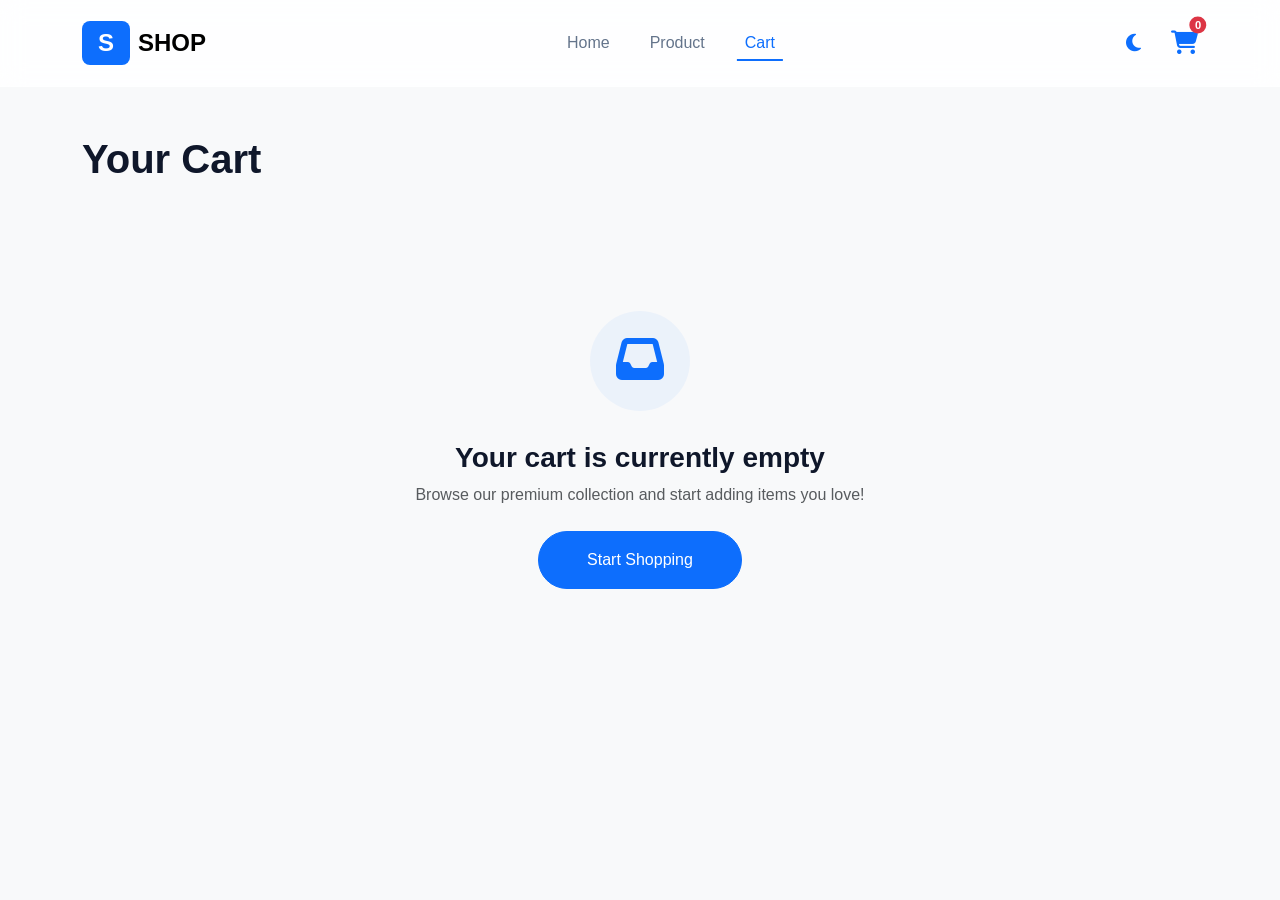
==== cart.html @ fe16f3ae "Add files via upload" ====
<!DOCTYPE html>
<html lang="en">
<head>
    <meta charset="UTF-8">
    <meta name="viewport" content="width=device-width, initial-scale=1.0">
    <title>S-Shop | Cart</title>
    <link rel="stylesheet" href="https://cdnjs.cloudflare.com/ajax/libs/font-awesome/6.7.2/css/all.min.css">
    <link rel="stylesheet" href="https://cdn.jsdelivr.net/npm/bootstrap@5.3.0/dist/css/bootstrap.min.css">
    <link rel="stylesheet" href="cart.css">
</head>
<body>
    <nav class="navbar navbar-expand-lg py-3">
        <div class="container">
            <a class="navbar-brand d-flex align-items-center gap-2 fw-bold text-uppercase" href="index.html">
                <span class="fs-4 bg-primary text-white px-3 py-1 rounded-3">S</span>
                <span class="fs-4 logo-text">Shop</span>
            </a>
            <button class="navbar-toggler" type="button" data-bs-toggle="collapse" data-bs-target="#navContent">
                <span class="navbar-toggler-icon"></span>
            </button>
            <div class="collapse navbar-collapse" id="navContent">
                <div class="links d-flex gap-4 mx-auto my-3 my-lg-0">
                    <a href="index.html">Home</a>
                    <a href="product.html">Product</a>
                    <a href="cart.html" class="active">Cart</a>
                </div>
                <div class="d-flex align-items-center gap-4">
                    <button class="theme-toggle-btn text-primary" id="themeToggleBtn" aria-label="Toggle Theme">
                        <i class="fa-solid fa-moon"></i>
                    </button>
                    <a href="cart.html" class="position-relative text-primary fs-4">
                        <i class="fa-solid fa-cart-shopping"></i>
                        <span id="cart-badge" class="position-absolute top-0 start-100 translate-middle badge rounded-pill bg-danger badge-cart">0</span>
                    </a>
                </div>
            </div>
        </div>
    </nav>

    <main class="container my-5">
        <h1 class="fw-bold mb-5">Your Cart</h1>

        <div class="row g-5" id="cart-content-wrapper">
            <div class="col-lg-8">
                <div id="cart-items" class="d-flex flex-column gap-3"></div>
            </div>
            
            <div class="col-lg-4">
                <div class="checkout-summary-card shadow-sm">
                    <h5 class="fw-bold mb-4">Order Summary</h5>
                    <div class="d-flex justify-content-between mb-3 text-muted">
                        <span>Subtotal</span>
                        <span id="subtotal-price">$0.00</span>
                    </div>
                    <div class="d-flex justify-content-between mb-3 text-muted">
                        <span>Shipping</span>
                        <span id="shipping-price">$0.00</span>
                    </div>
                    <hr class="my-4">
                    <div class="d-flex justify-content-between mb-4">
                        <span class="fw-bold fs-5 text-uppercase">Total</span>
                        <span class="fw-bold fs-5 text-primary" id="total-price">$0.00</span>
                    </div>
                    <button class="btn btn-primary btn-lg w-100 rounded-pill mb-3" onclick="simulateCheckout()">Proceed to Checkout</button>
                    <a href="product.html" class="btn btn-outline-secondary w-100 rounded-pill text-black">Continue Shopping</a>
                </div>
            </div>
        </div>

        <div id="empty-state" class="text-center empty-state d-none">
            <div class="empty-icon"><i class="fa-solid fa-inbox"></i></div>
            <h3 class="fw-bold">Your cart is currently empty</h3>
            <p class="text-muted mb-4">Browse our premium collection and start adding items you love!</p>
            <a href="product.html" class="btn btn-primary rounded-pill px-5 py-3">Start Shopping</a>
        </div>
    </main>

    <div class="toast-container" id="toastContainer"></div>

    <script src="https://cdn.jsdelivr.net/npm/bootstrap@5.3.0/dist/js/bootstrap.bundle.min.js"></script>
    <script src="cart.js"></script>
</body>
</html>
---- cart.css ----
@import url('style.css');

.empty-state {
    padding: 80px 20px;
}

.empty-icon {
    width: 100px;
    height: 100px;
    line-height: 100px;
    background: rgba(13, 110, 253, 0.05);
    color: var(--primary-color);
    border-radius: 50%;
    margin: 0 auto 30px;
    font-size: 3rem;
}

/* Premium summary cards details */
.checkout-summary-card {
    background: var(--card-bg-light);
    border: 1px solid rgba(0,0,0,0.06);
    border-radius: 16px;
    padding: 30px;
}

body.dark-mode .checkout-summary-card {
    background: var(--card-bg-dark);
    border-color: var(--border-glass);
}
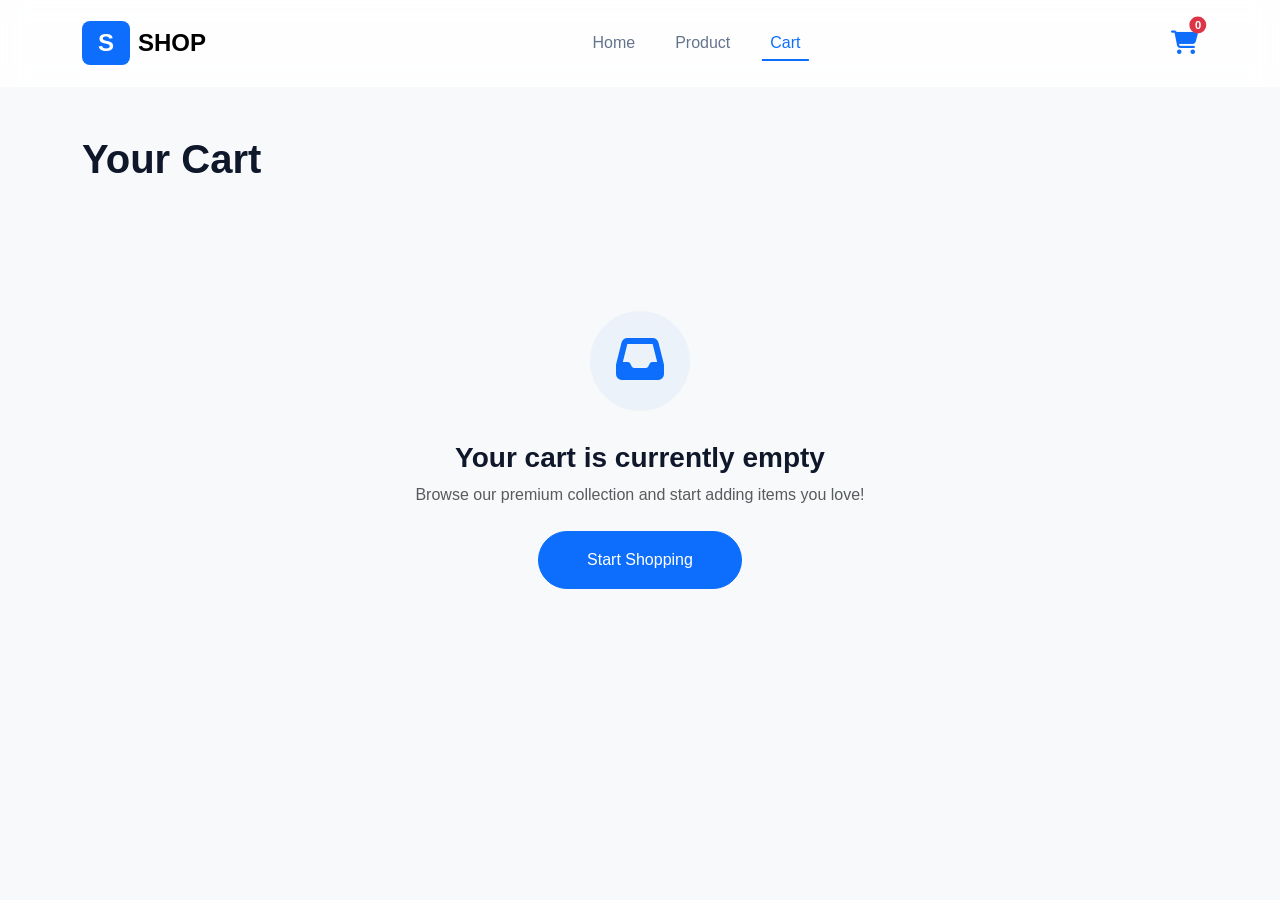
==== commit 129bfa25: "Update cart.html" ====
--- a/cart.html
+++ b/cart.html
@@ -25,9 +25,6 @@
                     <a href="cart.html" class="active">Cart</a>
                 </div>
                 <div class="d-flex align-items-center gap-4">
-                    <button class="theme-toggle-btn text-primary" id="themeToggleBtn" aria-label="Toggle Theme">
-                        <i class="fa-solid fa-moon"></i>
-                    </button>
                     <a href="cart.html" class="position-relative text-primary fs-4">
                         <i class="fa-solid fa-cart-shopping"></i>
                         <span id="cart-badge" class="position-absolute top-0 start-100 translate-middle badge rounded-pill bg-danger badge-cart">0</span>
@@ -80,4 +77,4 @@
     <script src="https://cdn.jsdelivr.net/npm/bootstrap@5.3.0/dist/js/bootstrap.bundle.min.js"></script>
     <script src="cart.js"></script>
 </body>
-</html>+</html>
